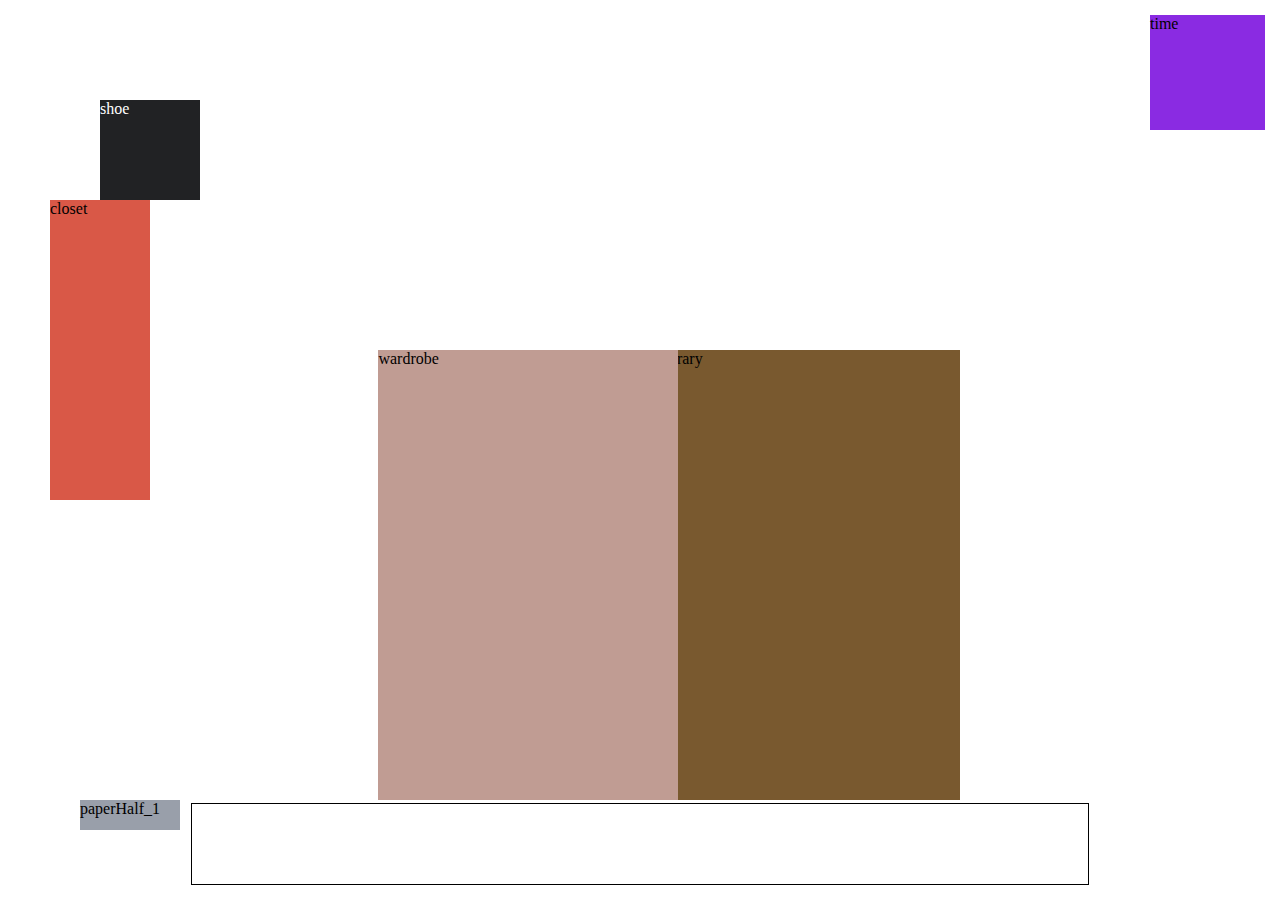
==== html/index.html @ 1eaeb97f "I have placeholder images and items, i can display dialogue, and i have a placement for most of the " ====
<!DOCTYPE html>
<html lang="en">

  <head>
    <meta charset="UTF-8">
    <meta name="viewport" content="width=device-width, initial-scale=1.0">
    <script defer src="../javascript/app.js"></script>
    <link rel="stylesheet" href="../css/main.css">
    <title>Document</title>
  </head>

  <body>
      <div id="header">
        <div class="libraryScene" id="backButton">
          back
        </div>
        <div id="timeTracker">
          time
        </div>
      </div>

      <div class="item room1" id="library">
        library
      </div>

      <div class="item room1" id="wardrobe">
        wardrobe
      </div>

      <div class="item room1" id="closet">
        closet
      </div>

      <div class="item room1" id="shoes">
        shoe
      </div>

      <div class="item room1" id="paperHalf_1">
        paperHalf_1
      </div>

      <div class="dialogue" id="spriteLeft">
      </div>

      <div class="dialogue" id="spriteRight">
      </div>

      <div class="dialogue" id="dialogueBoxContainer">
        <div class="dialogue" id="nextButtonContainer">
          <div class="dialogue" id="nextButton"></div>
        </div>
        <div class="dialogue" id="dialogueBox">
        </div>
      </div>

      <div class="inventory" id="inventoryBox">
        <div class="inventory" id="inventoryItem"></div>
        <div class="inventory" id="inventoryItem"></div>
        <div class="inventory" id="inventoryItem"></div>
        <div class="inventory" id="inventoryItem"></div>
        <div class="inventory" id="inventoryItem"></div>
        <div class="inventory" id="inventoryItem"></div>
        <div class="inventory" id="inventoryItem"></div>
        <div class="inventory" id="inventoryItem"></div>
      </div>

      <div class="libraryScene" id="libraryBigPicture">
        <div class="puzzle libraryScene" id="briefCase"></div>
      </div>

  </body>

</html>
---- css/main.css ----
/* general */
body{
  background: url(../assets/testBG.jpg);
  margin: 0;
  box-sizing: border-box;
  background-size: cover;
  background-repeat: none;
}

/* header */
#header{
  display: flex;
  justify-content: space-between;
}

#timeTracker{
  height: 115px;
  width: 115px;

  position: absolute;
  right: 0;
  top: 0;
  z-index: 10;

  margin: 15px;
  background-color: blueviolet;
}

#backButton{
  height: 75px;
  width: 75px;

  z-index: 10;

  margin: 15px;
  background-color: blueviolet;
}

/* dialogue */
#spriteLeft{
  height: 600px;
  width: 300px;
  margin-right: 40px;

  position: absolute;
  bottom: 0;
  right: 0;
  z-index: 9;

  background-size: cover;
}

#spriteRight{
  height: 600px;
  width: 300px;
  margin-left: 40px;

  position: absolute;
  bottom: 0;
  left: 0;
  z-index: 9;

  background-size: cover;
}

#dialogueBoxContainer{
  height: 180px;
  margin: 15px;

  position: absolute;
  bottom: 0;
  right: 0;
  left: 0;
  z-index: 10;

  /* https://css-tricks.com/almanac/properties/p/position/ for reference */

  background-color: rgb(55, 54, 54);
}

#dialogueBox{
  height: 70%;
  background-color: rgb(95, 178, 113);
  display: flex;
  justify-content: center;
  font-size: larger;
}

#nextButtonContainer{
  height: 30%;
  background-color: rgb(44, 15, 124);
  display: flex;
  justify-content: end;
}

#nextButton{
  height: 100%;
  width: 50px;
  margin: 0 15px;
  z-index: 11;

  align-self: flex-end;

  background-color: rgb(188, 25, 25);
}

/* items */
#library{
  height: 450px;
  width: 300px;

  position: absolute;
  bottom: 100px;
  right: 25%;
  z-index: 8;

  background-color: rgb(121, 89, 47);
}

#wardrobe{
  height: 450px;
  width: 300px;

  position: absolute;
  bottom: 100px;
  right: 47%;
  z-index: 8;

  background-color: rgb(192, 156, 147);
}

#closet{
  height: 300px;
  width: 100px;

  position: absolute;
  bottom: 400px;
  left: 50px;
  z-index: 8;

  background-color: rgb(217, 88, 71);
}

#shoes{
  height: 100px;
  width: 100px;

  position: absolute;
  top: 100px;
  left: 100px;
  z-index: 8;

  color: white;
  background-color: rgb(33, 34, 36);
}

#paperHalf_1{
  height: 30px;
  width: 100px;

  position: absolute;
  bottom: 70px;
  left: 80px;
  z-index: 8;

  background-color: rgb(153, 159, 170);
}

/* puzzles */

/* inventory */
#inventoryBox{
  height: 80px;
  width: 70%;
  margin: 15px auto;

  position: absolute;
  bottom: 0;
  right: 0;
  left: 0;
  z-index: 6;

  display: flex;

  background-color: white;
  border: 1px solid black;
}

#inventoryItem{
  height: 100%;
  width: 12.5%;

  border: 1px solid black;
}

/* scenes */
/* library */
#libraryBigPicture{
  height: 100vh;
  margin: 0 15px;

  position: absolute;
  top: 0;
  left: 0;
  right: 0;

  background-color: brown;
}

#briefCase{
  height: 100px;
  width: 550px;

  position: absolute;
  bottom: 150px;
  left: 160px;

  background-color: rgb(73, 9, 9);
}

/* hide */
.hide{
  display: none;
}
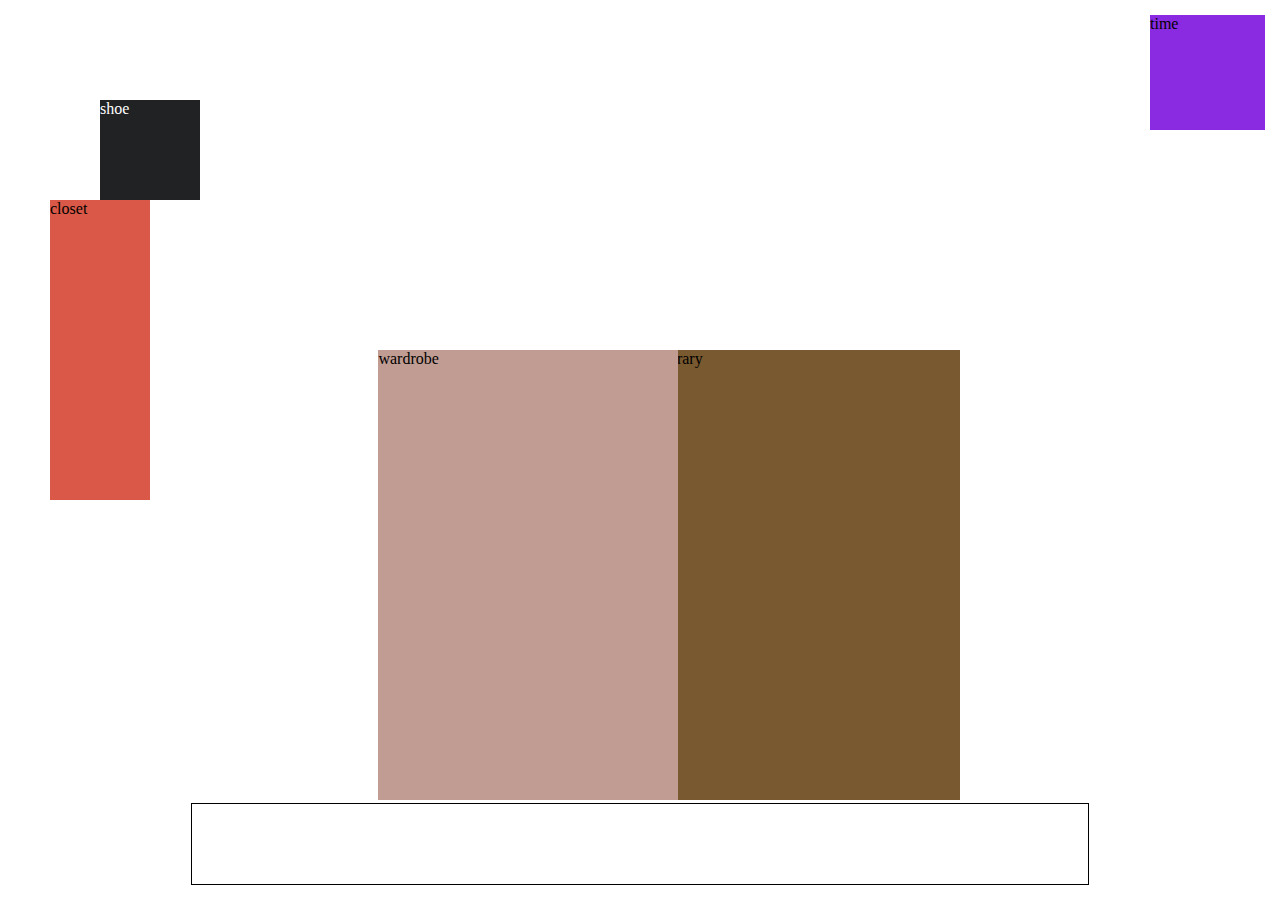
==== commit 027f936e: "Back button added and scenes can change now" ====
--- a/html/index.html
+++ b/html/index.html
@@ -35,10 +35,6 @@
         shoe
       </div>
 
-      <div class="item room1" id="paperHalf_1">
-        paperHalf_1
-      </div>
-
       <div class="dialogue" id="spriteLeft">
       </div>
 
@@ -64,9 +60,22 @@
         <div class="inventory" id="inventoryItem"></div>
       </div>
 
-      <div class="libraryScene" id="libraryBigPicture">
-        <div class="puzzle libraryScene" id="briefCase"></div>
+      <div class="libraryScene scenes" id="libraryBigPicture">
+        <div class="puzzle libraryScene scenes" id="briefCase"></div>
       </div>
+
+      <div class="closetScene scenes" id="closetBigPicture">
+        <div class="closetScene scenes" id="paperHalf_1"></div>
+      </div>
+
+      <div class="shoesScene scenes" id="shoesBigPicture">
+        <div class="shoesScene scenes" id="paperHalf_2"></div>
+      </div>
+
+      <div class="wardrobeScene scenes" id="wardrobeBigPicture">
+        <div class="wardrobeScene scenes" id="fingerprintsKit"></div>
+      </div>
+
 
   </body>
 
--- a/css/main.css
+++ b/css/main.css
@@ -154,18 +154,6 @@
   background-color: rgb(33, 34, 36);
 }
 
-#paperHalf_1{
-  height: 30px;
-  width: 100px;
-
-  position: absolute;
-  bottom: 70px;
-  left: 80px;
-  z-index: 8;
-
-  background-color: rgb(153, 159, 170);
-}
-
 /* puzzles */
 
 /* inventory */
@@ -194,6 +182,7 @@
 }
 
 /* scenes */
+
 /* library */
 #libraryBigPicture{
   height: 100vh;
@@ -216,6 +205,81 @@
   left: 160px;
 
   background-color: rgb(73, 9, 9);
+}
+
+/*  closet */
+#closetBigPicture{
+  height: 100vh;
+  margin: 0 15px;
+
+  position: absolute;
+  top: 0;
+  left: 0;
+  right: 0;
+
+  background-color: rgb(23, 37, 184);
+}
+
+#paperHalf_1{
+  height: 30px;
+  width: 100px;
+
+  position: absolute;
+  top: 550px;
+  left: 300px;
+  z-index: 8;
+
+  background-color: rgb(153, 159, 170);
+}
+
+/* shoes */
+#shoesBigPicture{
+  height: 100vh;
+  margin: 0 15px;
+
+  position: absolute;
+  top: 0;
+  left: 0;
+  right: 0;
+
+  background-color: rgb(237, 36, 147);
+}
+
+#paperHalf_2{
+  height: 30px;
+  width: 100px;
+
+  position: absolute;
+  top: 550px;
+  left: 300px;
+  z-index: 8;
+
+  background-color: rgb(162, 132, 132);
+}
+
+/* wardrobe */
+#wardrobeBigPicture{
+  height: 100vh;
+  margin: 0 15px;
+
+  position: absolute;
+  top: 0;
+  left: 0;
+  right: 0;
+
+  background-color: rgb(230, 106, 28);
+}
+
+#fingerprintsKit{
+  height: 100px;
+  width: 100px;
+
+  position: absolute;
+  top: 550px;
+  left: 500px;
+  z-index: 8;
+
+  background-color: rgb(37, 18, 76);
 }
 
 /* hide */
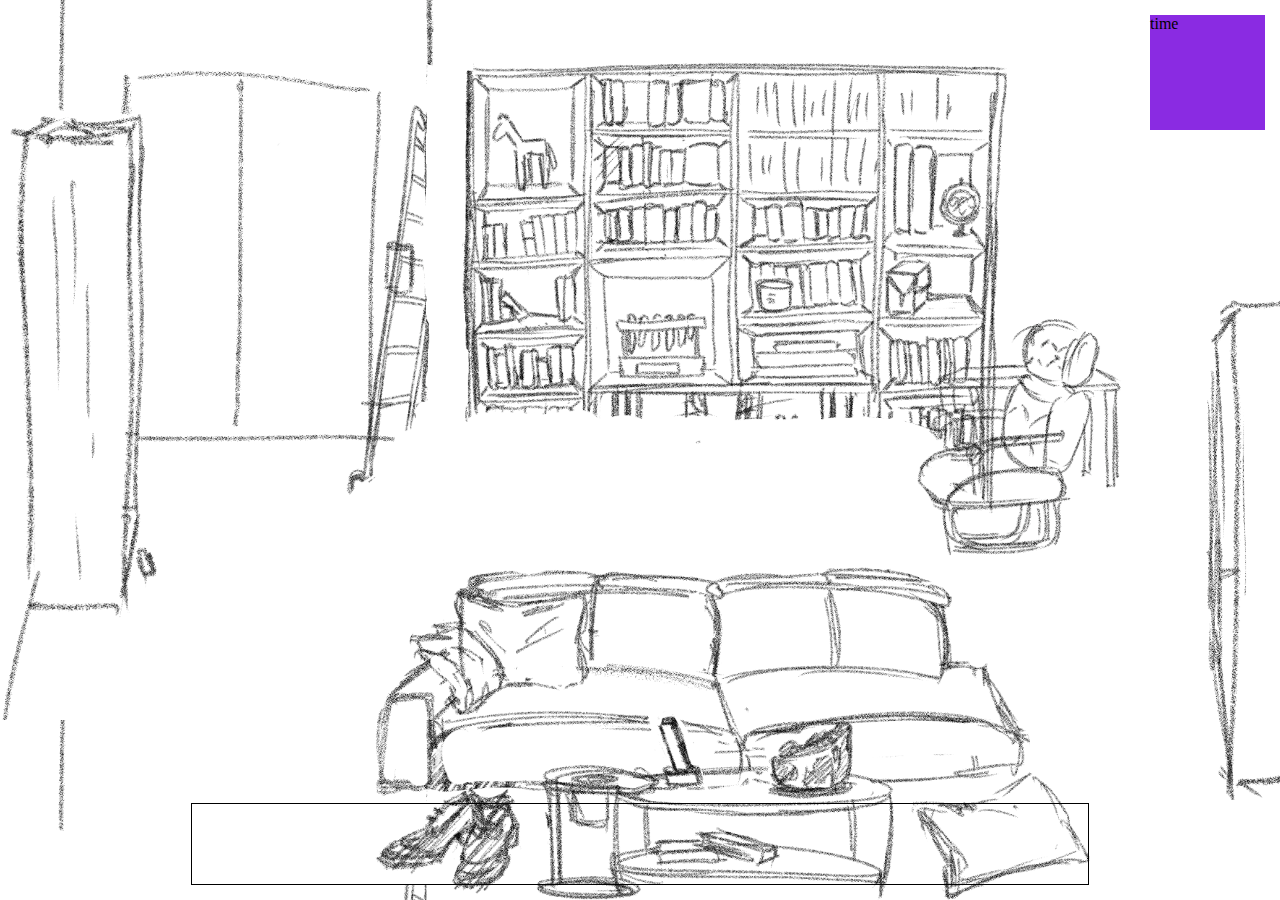
==== commit d6a75b73: "assets added" ====
--- a/html/index.html
+++ b/html/index.html
@@ -20,19 +20,18 @@
       </div>
 
       <div class="item room1" id="library">
-        library
       </div>
 
       <div class="item room1" id="wardrobe">
-        wardrobe
       </div>
 
       <div class="item room1" id="closet">
-        closet
       </div>
 
       <div class="item room1" id="shoes">
-        shoe
+      </div>
+
+      <div class="item room1" id="numberPad">
       </div>
 
       <div class="dialogue" id="spriteLeft">
@@ -50,14 +49,14 @@
       </div>
 
       <div class="inventory" id="inventoryBox">
-        <div class="inventory" id="inventoryItem"></div>
-        <div class="inventory" id="inventoryItem"></div>
-        <div class="inventory" id="inventoryItem"></div>
-        <div class="inventory" id="inventoryItem"></div>
-        <div class="inventory" id="inventoryItem"></div>
-        <div class="inventory" id="inventoryItem"></div>
-        <div class="inventory" id="inventoryItem"></div>
-        <div class="inventory" id="inventoryItem"></div>
+        <div class="inventory 0" id="inventoryItem"></div>
+        <div class="inventory 1" id="inventoryItem"></div>
+        <div class="inventory 2" id="inventoryItem"></div>
+        <div class="inventory 3" id="inventoryItem"></div>
+        <div class="inventory 4" id="inventoryItem"></div>
+        <div class="inventory 5" id="inventoryItem"></div>
+        <div class="inventory 6" id="inventoryItem"></div>
+        <div class="inventory 7" id="inventoryItem"></div>
       </div>
 
       <div class="libraryScene scenes" id="libraryBigPicture">
@@ -65,15 +64,15 @@
       </div>
 
       <div class="closetScene scenes" id="closetBigPicture">
-        <div class="closetScene scenes" id="paperHalf_1"></div>
+        <div class="closetScene scenes item" id="paperHalf_1"></div>
       </div>
 
       <div class="shoesScene scenes" id="shoesBigPicture">
-        <div class="shoesScene scenes" id="paperHalf_2"></div>
+        <div class="shoesScene scenes item" id="paperHalf_2"></div>
       </div>
 
       <div class="wardrobeScene scenes" id="wardrobeBigPicture">
-        <div class="wardrobeScene scenes" id="fingerprintsKit"></div>
+        <div class="wardrobeScene scenes item" id="fingerprintsKit"></div>
       </div>
 
 
--- a/css/main.css
+++ b/css/main.css
@@ -1,6 +1,6 @@
 /* general */
 body{
-  background: url(../assets/testBG.jpg);
+  background: url(../assets/main/bg.png);
   margin: 0;
   box-sizing: border-box;
   background-size: cover;
@@ -106,52 +106,71 @@
 
 /* items */
 #library{
-  height: 450px;
-  width: 300px;
+  width: 545px;
+  height: 454px;
+
+  background: url(../assets/main/library.png);
+  background-size: cover;
+
+  position: absolute;
+  top: 62px;
+  left: 462px;
+  z-index: 8;
+}
+
+#wardrobe{
+  width: 74px;;
+  height: 500px;
+
+  background: url(../assets/main/wardrobe.png);
+  background-size: cover;
 
   position: absolute;
   bottom: 100px;
-  right: 25%;
-  z-index: 8;
-
-  background-color: rgb(121, 89, 47);
-}
-
-#wardrobe{
-  height: 450px;
-  width: 300px;
-
-  position: absolute;
-  bottom: 100px;
-  right: 47%;
-  z-index: 8;
-
-  background-color: rgb(192, 156, 147);
-}
+  right: 0;
+  z-index: 8;
+}
+
 
 #closet{
-  height: 300px;
-  width: 100px;
-
-  position: absolute;
-  bottom: 400px;
-  left: 50px;
-  z-index: 8;
-
-  background-color: rgb(217, 88, 71);
+  width: 147px;
+  height: 510px;
+
+  background: url(../assets/main/closet.png);
+  background-size: cover;
+
+  position: absolute;
+  top: 110px;
+  left: 10px;
+  z-index: 8;
 }
 
 #shoes{
-  height: 100px;
-  width: 100px;
-
-  position: absolute;
-  top: 100px;
-  left: 100px;
-  z-index: 8;
-
-  color: white;
-  background-color: rgb(33, 34, 36);
+  width: 715px;
+  height: 333px;
+
+  background: url(../assets/main/couch.png);
+  background-size: cover;
+
+  position: absolute;
+  bottom: 0px;
+  left: 375px;
+  z-index: 8;
+}
+
+#numberPad{
+  width: 296px;
+  height: 375px;
+
+  background-color: bisque;
+
+  background: url(../assets/main/numberpad.png);
+  background-size: cover;
+
+  position: absolute;
+  top: 70px;
+  left: 120px;
+  z-index: 8;
 }
 
 /* puzzles */
@@ -179,8 +198,10 @@
   width: 12.5%;
 
   border: 1px solid black;
-}
-
+
+  background-position: center;
+  background-size: cover;
+}
 /* scenes */
 
 /* library */
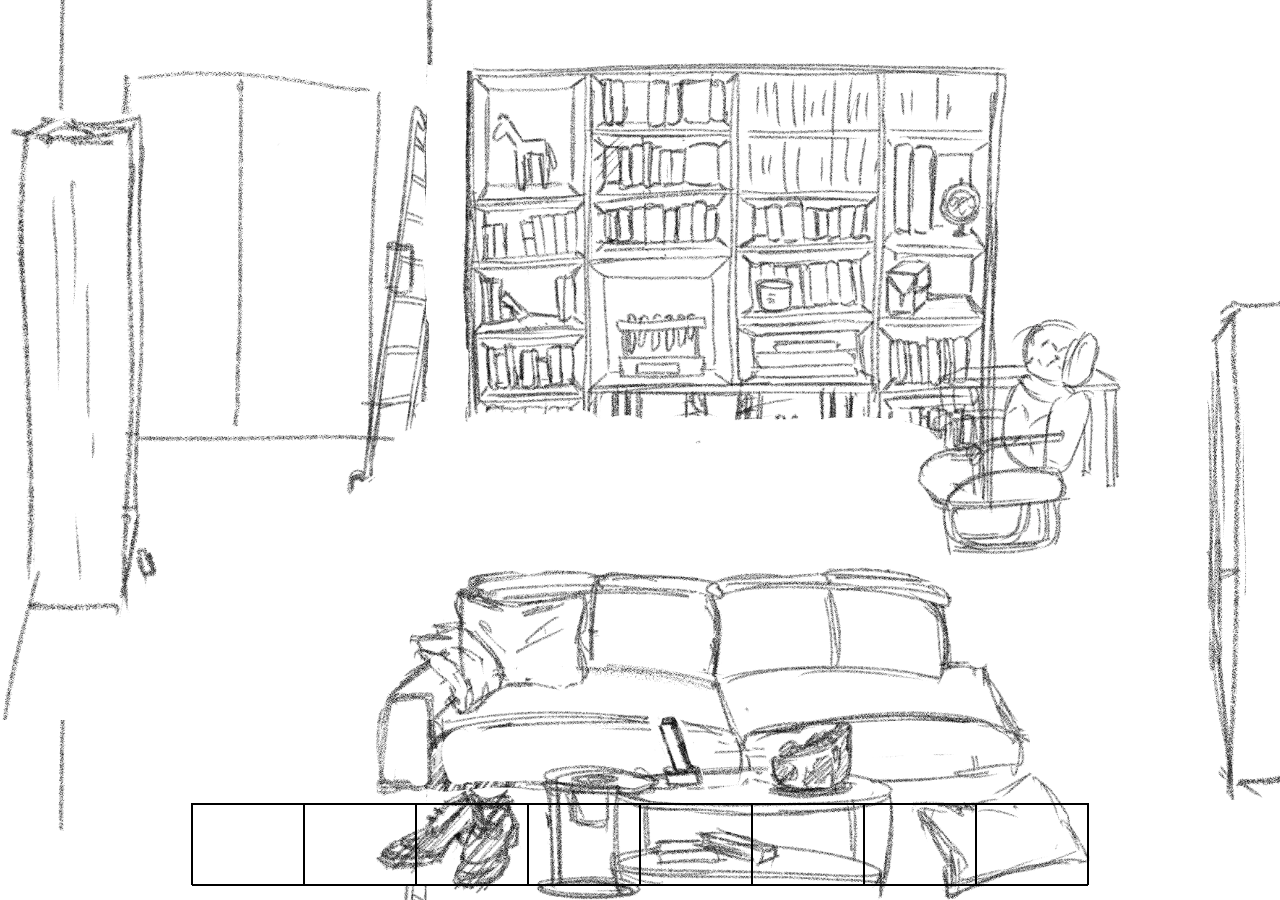
==== commit f20d5fd0: "images added to html, many functionality fixes" ====
--- a/html/index.html
+++ b/html/index.html
@@ -15,23 +15,22 @@
           back
         </div>
         <div id="timeTracker">
-          time
         </div>
       </div>
 
-      <div class="item room1" id="library">
+      <div class="room1" id="library">
       </div>
 
-      <div class="item room1" id="wardrobe">
+      <div class="room1" id="wardrobe">
       </div>
 
-      <div class="item room1" id="closet">
+      <div class="room1" id="closet">
       </div>
 
-      <div class="item room1" id="shoes">
+      <div class="room1" id="shoes">
       </div>
 
-      <div class="item room1" id="numberPad">
+      <div class="room1" id="numberPad">
       </div>
 
       <div class="dialogue" id="spriteLeft">
@@ -60,21 +59,66 @@
       </div>
 
       <div class="libraryScene scenes" id="libraryBigPicture">
-        <div class="puzzle libraryScene scenes" id="briefCase"></div>
+        <div class="libraryScene scenes showsANewScene" id="briefCase"></div>
+      </div>
+
+      <div class="briefCaseScene scenes" id="briefCaseBigPicture">
+        <div class="briefCaseScene scenes" id="briefCaseDisplayNumberLeft"></div>
+        <div class="briefCaseScene scenes" id="briefCaseDisplayNumberRight"></div>
+        <div class="briefCaseScene scenes center number" id="briefCaseClickNumberOne"></div>
+        <div class="briefCaseScene scenes center number" id="briefCaseClickNumberTwo"></div>
+        <div class="briefCaseScene scenes center number" id="briefCaseClickNumberThree"></div>
+        <div class="briefCaseScene scenes center number" id="briefCaseClickNumberFour"></div>
+        <div class="briefCaseScene scenes center number" id="briefCaseClickNumberFive"></div>
+        <div class="briefCaseScene scenes center number" id="briefCaseClickNumberSix"></div>
+      </div>
+
+      <div class="briefCaseOpenScene scenes" id="briefCaseOpenBigPicture">
+        <div class="briefCaseOpenScene scenes showsANewScene" id="laptop"></div>
+      </div>
+
+      <div class="briefCaseOpenLaptopOpenScene scenes" id="LaptopOpenBigPicture">
+        <div class="briefCaseOpenLaptopOpenScene scenes item" id="keyboard"></div>
       </div>
 
       <div class="closetScene scenes" id="closetBigPicture">
         <div class="closetScene scenes item" id="paperHalf_1"></div>
       </div>
 
+      <div class="paperHalf_1Scene scenes" id="paperHalf_1Full">
+      </div>
+
       <div class="shoesScene scenes" id="shoesBigPicture">
-        <div class="shoesScene scenes item" id="paperHalf_2"></div>
+        <div class="shoesScene scenes showsANewScene" id="shoesCloseUp"></div>
+      </div>
+
+      <div class="shoesCloserScene scenes" id="shoesBiggestPicture">
+        <div class="shoesCloserScene scenes item" id="paperHalf_2"></div>
+      </div>
+
+      <div class="paperHalf_2Scene scenes" id="paperHalf_2Full">
       </div>
 
       <div class="wardrobeScene scenes" id="wardrobeBigPicture">
-        <div class="wardrobeScene scenes item" id="fingerprintsKit"></div>
+        <div class="wardrobeScene scenes showsANewScene" id="wardrobeDoor"></div>
       </div>
 
+      <div class="wardrobeOpenDoorScene scenes" id="wardrobeDoorOpen">
+        <div class="wardrobeOpenDoorScene scenes showsANewScene" id="box"></div>
+      </div>
+
+      <div class="boxScene scenes" id="boxBigPicture">
+        <div class="boxScene scenes item" id="fingerprintsKit"></div>
+      </div>
+
+      <div class="numberPadScene scenes" id="numberPadBigPicture">
+        <div class="numberPadScene scenes item" id="numberPadCloseUp"></div>
+        <div class="numberPadScene scenes item" id="fingerprintReader"></div>
+      </div>
+
+      <div id="losingScreen">
+        Sorry you lost
+      </div>
 
   </body>
 
--- a/css/main.css
+++ b/css/main.css
@@ -7,6 +7,12 @@
   background-repeat: none;
 }
 
+.center{
+  display: flex;
+  align-items: center;
+  justify-content: center;
+}
+
 /* header */
 #header{
   display: flex;
@@ -23,7 +29,8 @@
   z-index: 10;
 
   margin: 15px;
-  background-color: blueviolet;
+  color: black;
+  font-size: x-large;
 }
 
 #backButton{
@@ -207,80 +214,365 @@
 /* library */
 #libraryBigPicture{
   height: 100vh;
-  margin: 0 15px;
-
-  position: absolute;
-  top: 0;
-  left: 0;
-  right: 0;
-
-  background-color: brown;
+
+  position: absolute;
+  top: 0;
+  left: 0;
+  right: 0;
+
+  background: url(../assets/library/bg.png);
+  background-size: cover;
 }
 
 #briefCase{
-  height: 100px;
-  width: 550px;
-
-  position: absolute;
-  bottom: 150px;
-  left: 160px;
-
-  background-color: rgb(73, 9, 9);
+  height: 43px;
+  width: 200px;
+
+  position: absolute;
+  bottom: 110px;
+  left: 500px;
+
+  background:url(../assets/library/briefcase.png);
+  background-size: cover;
+}
+
+#briefCaseBigPicture{
+  height: 100vh;
+
+  position: absolute;
+  top: 0;
+  left: 0;
+  right: 0;
+
+  background: url(../assets/briefcase_closeUp/bg.png);
+  background-size: cover;
+}
+
+#briefCaseDisplayNumberLeft{
+  width: 173px;
+  height: 48px;
+
+  position: absolute;
+  top: 300px;
+  left: 340px;
+
+  background: url(../assets/briefcase_closeUp/showNumberLeft.png);
+  background-size: cover;
+}
+
+#briefCaseDisplayNumberRight{
+  width: 163px;
+  height: 41px;
+
+  position: absolute;
+  top: 290px;
+  right: 280px;
+
+  background: url(../assets/briefcase_closeUp/showNumberRight.png);
+  background-size: cover;
+}
+
+#briefCaseClickNumberOne{
+  width: 60px;
+  height: 51px;
+
+  position: absolute;
+  top: 340px;
+  left: 360px;
+
+  background: url(../assets/briefcase_closeUp/squareOneLeft.png);
+  background-size: cover;
+}
+
+#briefCaseClickNumberTwo{
+  width: 60px;
+  height: 50px;
+
+  position: absolute;
+  top: 338px;
+  left: 409px;
+
+  background: url(../assets/briefcase_closeUp/squareTwoLeft.png);
+  background-size: cover;
+}
+
+#briefCaseClickNumberThree{
+  width: 60px;
+  height: 53px;
+
+  position: absolute;
+  top: 333px;
+  left: 456px;
+
+  background: url(../assets/briefcase_closeUp/squareThreeLeft.png);
+  background-size: cover;
+}
+
+#briefCaseClickNumberFour{
+  width: 60px;
+  height: 64px;
+
+  position: absolute;
+  top: 325px;
+  right: 370px;
+
+  background: url(../assets/briefcase_closeUp/squareOneRight.png);
+  background-size: cover;
+}
+
+#briefCaseClickNumberFive{
+  width: 66px;
+  height: 60px;
+
+  position: absolute;
+  top: 325px;
+  right: 320px;
+
+  background: url(../assets/briefcase_closeUp/squareTwoRight.png);
+  background-size: cover;
+}
+
+#briefCaseClickNumberSix{
+  width: 66px;
+  height: 61px;
+
+  position: absolute;
+  top: 325px;
+  right: 270px;
+
+  background: url(../assets/briefcase_closeUp/squareThreeRight.png);
+  background-size: cover;
+}
+
+#briefCaseOpenBigPicture{
+  height: 100vh;
+
+  position: absolute;
+  top: 0;
+  left: 0;
+  right: 0;
+
+  background:url(../assets/briefcase_closeUp/bg_open.png);
+  background-size:contain;
+}
+
+#laptop{
+  width: 710px;
+  height: 251px;
+
+  position: absolute;
+  top: 470px;
+  left: 360px;
+
+  background:url(../assets/briefcase_closeUp/laptop.png);
+  background-size:contain;
+}
+
+#LaptopOpenBigPicture{
+  height: 100vh;
+
+  position: absolute;
+  top: 0;
+  left: 0;
+  right: 0;
+
+  background:url(../assets/briefcase_closeUp/laptop_open.png);
+  background-size:contain;
+}
+
+#keyboard{
+  width: 725px;
+  height: 257px;
+
+  position: absolute;
+  top: 465px;
+  left: 355px;
+
+  background:url(../assets/briefcase_closeUp/keyboard.png);
+  background-size:contain;
 }
 
 /*  closet */
 #closetBigPicture{
   height: 100vh;
-  margin: 0 15px;
-
-  position: absolute;
-  top: 0;
-  left: 0;
-  right: 0;
-
-  background-color: rgb(23, 37, 184);
+
+  position: absolute;
+  top: 0;
+  left: 0;
+  right: 0;
+
+  background:url(../assets/closet/bg.png);
+  background-size:contain;
 }
 
 #paperHalf_1{
-  height: 30px;
-  width: 100px;
+  width: 60px;
+  height: 26px;
+
+  position: absolute;
+  bottom: 90px;
+  right: 600px;
+  z-index: 8;
+
+  background: url(../assets/closet/paperHalf.png);
+  background-size: cover;
+}
+
+#paperHalf_1Full{
+  height: 100vh;
+
+  position: absolute;
+  top: 0;
+  left: 0;
+  right: 0;
+
+  background:url(../assets/inventory/paperHalf_1.png);
+  background-size:contain;
+}
+
+#paperHalf_2Full{
+  height: 100vh;
+
+  position: absolute;
+  top: 0;
+  left: 0;
+  right: 0;
+
+  background:url(../assets/inventory/paperHalf_2.png);
+  background-size:contain;
+}
+
+/* shoes */
+#shoesBigPicture{
+  height: 100vh;
+
+  position: absolute;
+  top: 0;
+  left: 0;
+  right: 0;
+
+  background:url(../assets/couch/bg.png);
+  background-size:cover;
+}
+
+#shoesCloseUp{
+  height: 127px;
+  width: 175px;
+
+  position: absolute;
+  top: 520px;
+  left: 300px;
+  z-index: 8;
+
+  background:url(../assets/couch/shoes.png);
+  background-size:cover;
+}
+
+#shoesBiggestPicture{
+  height: 100vh;
+
+  position: absolute;
+  top: 0;
+  left: 0;
+  right: 0;
+
+  background:url(../assets/shoes_closeUp/bg.png);
+  background-size:cover;
+}
+
+#paperHalf_2{
+  height: 87px;
+  width: 118px;
 
   position: absolute;
   top: 550px;
   left: 300px;
   z-index: 8;
 
-  background-color: rgb(153, 159, 170);
-}
-
-/* shoes */
-#shoesBigPicture{
-  height: 100vh;
-  margin: 0 15px;
-
-  position: absolute;
-  top: 0;
-  left: 0;
-  right: 0;
-
-  background-color: rgb(237, 36, 147);
-}
-
-#paperHalf_2{
-  height: 30px;
-  width: 100px;
-
-  position: absolute;
-  top: 550px;
-  left: 300px;
-  z-index: 8;
-
-  background-color: rgb(162, 132, 132);
+  background:url(../assets/shoes_closeUp/paperHalf.png);
+  background-size:cover;
 }
 
 /* wardrobe */
 #wardrobeBigPicture{
   height: 100vh;
+
+  position: absolute;
+  top: 0;
+  left: 0;
+  right: 0;
+
+  background:url(../assets/wardrobe/bg.png);
+  background-size:cover;
+}
+
+#box{
+  height: 76px;
+  width: 151px;
+
+  position: absolute;
+  top: 442px;
+  left: 398px;
+  z-index: 8;
+
+  background:url(../assets/wardrobe/box.png);
+  background-size:cover;
+}
+
+#boxBigPicture{
+  height: 100vh;
+
+  position: absolute;
+  top: 0;
+  left: 0;
+  right: 0;
+
+  background:url(../assets/box_closeUp/bg.png);
+  background-size:cover;
+}
+
+#wardrobeDoor{
+  height: 455px;
+  width: 190px;
+
+  position: absolute;
+  top: 71px;
+  left: 337px;
+
+
+  background:url(../assets/wardrobe/door.png);
+  background-size:cover;
+}
+
+#wardrobeDoorOpen{
+  height: 100vh;
+
+  position: absolute;
+  top: 0;
+  left: 0;
+  right: 0;
+
+  background:url(../assets/wardrobe/bg_open.png);
+  background-size:cover;
+}
+
+#fingerprintsKit{
+  height: 400px;
+  width: 344px;
+
+  position: absolute;
+  top: 260px;
+  left: 350px;
+
+
+  background:url(../assets/box_closeUp/tools.png);
+  background-size:cover;
+}
+
+
+/* numberPad */
+#numberPadBigPicture{
+  height: 100vh;
   margin: 0 15px;
 
   position: absolute;
@@ -288,22 +580,43 @@
   left: 0;
   right: 0;
 
-  background-color: rgb(230, 106, 28);
-}
-
-#fingerprintsKit{
-  height: 100px;
-  width: 100px;
-
-  position: absolute;
-  top: 550px;
-  left: 500px;
-  z-index: 8;
-
-  background-color: rgb(37, 18, 76);
+  background:url(../assets/numberpad/bg.png);
+  background-size:cover;
+}
+
+#numberPadCloseUp{
+  height: 67px;
+  width: 150px;
+
+  position: absolute;
+  top: 415px;
+  right: 400px;
+  z-index: 8;
+
+  background:url(../assets/numberpad/display.png);
+  background-size:cover;
+}
+
+#fingerprintReader{
+  height: 120px;
+  width: 106px;
+
+  position: absolute;
+  top: 490px;
+  right: 470px;
+  z-index: 8;
+
+  background:url(../assets/numberpad/fingerprintReader.png);
+  background-size:cover;
+}
+
+#losingScreen{
+  height: 100vh;
+  background-color: rgb(95, 33, 33);
+  color: white;
 }
 
 /* hide */
 .hide{
-  display: none;
+  display: none !important;
 }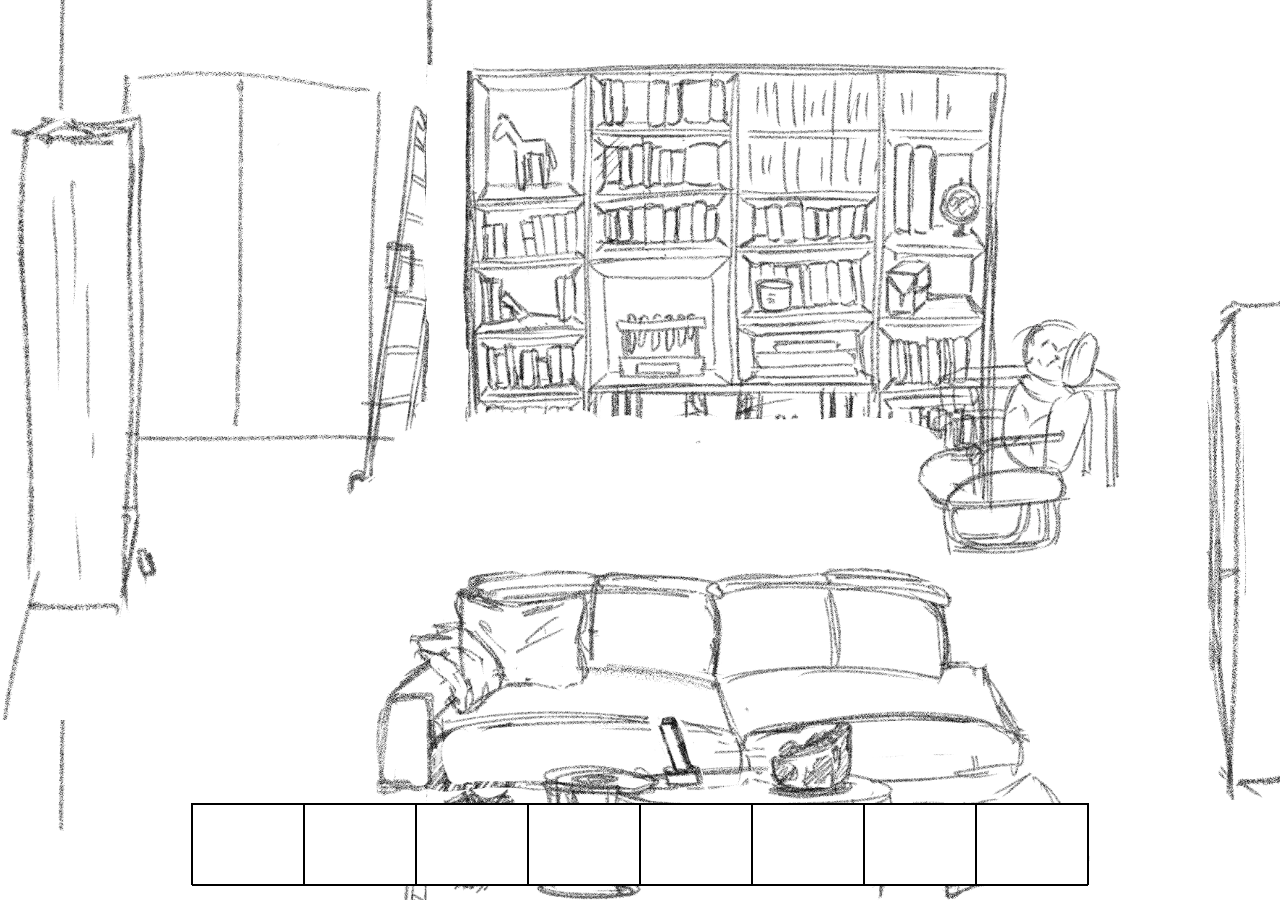
==== commit 53e08a75: "saving everything before i start revamping the inventory" ====
--- a/html/index.html
+++ b/html/index.html
@@ -16,6 +16,17 @@
         </div>
         <div id="timeTracker">
         </div>
+      </div>
+
+      <div class="inventory" id="inventoryBox">
+        <div class="inventory 0" id="inventoryItem"></div>
+        <div class="inventory 1" id="inventoryItem"></div>
+        <div class="inventory 2" id="inventoryItem"></div>
+        <div class="inventory 3" id="inventoryItem"></div>
+        <div class="inventory 4" id="inventoryItem"></div>
+        <div class="inventory 5" id="inventoryItem"></div>
+        <div class="inventory 6" id="inventoryItem"></div>
+        <div class="inventory 7" id="inventoryItem"></div>
       </div>
 
       <div class="room1" id="library">
@@ -45,17 +56,6 @@
         </div>
         <div class="dialogue" id="dialogueBox">
         </div>
-      </div>
-
-      <div class="inventory" id="inventoryBox">
-        <div class="inventory 0" id="inventoryItem"></div>
-        <div class="inventory 1" id="inventoryItem"></div>
-        <div class="inventory 2" id="inventoryItem"></div>
-        <div class="inventory 3" id="inventoryItem"></div>
-        <div class="inventory 4" id="inventoryItem"></div>
-        <div class="inventory 5" id="inventoryItem"></div>
-        <div class="inventory 6" id="inventoryItem"></div>
-        <div class="inventory 7" id="inventoryItem"></div>
       </div>
 
       <div class="libraryScene scenes" id="libraryBigPicture">
--- a/css/main.css
+++ b/css/main.css
@@ -181,6 +181,412 @@
 }
 
 /* puzzles */
+/* scenes */
+
+/* library */
+#libraryBigPicture{
+  height: 100vh;
+
+  position: absolute;
+  top: 0;
+  left: 0;
+  right: 0;
+
+  background: url(../assets/library/bg.png);
+  background-size: cover;
+}
+
+#briefCase{
+  height: 43px;
+  width: 200px;
+
+  position: absolute;
+  bottom: 110px;
+  left: 500px;
+
+  background:url(../assets/library/briefcase.png);
+  background-size: cover;
+}
+
+#briefCaseBigPicture{
+  height: 100vh;
+
+  position: absolute;
+  top: 0;
+  left: 0;
+  right: 0;
+
+  background: url(../assets/briefcase_closeUp/bg.png);
+  background-size: cover;
+}
+
+#briefCaseDisplayNumberLeft{
+  width: 173px;
+  height: 48px;
+
+  position: absolute;
+  top: 300px;
+  left: 340px;
+
+  background: url(../assets/briefcase_closeUp/showNumberLeft.png);
+  background-size: cover;
+}
+
+#briefCaseDisplayNumberRight{
+  width: 163px;
+  height: 41px;
+
+  position: absolute;
+  top: 290px;
+  right: 280px;
+
+  background: url(../assets/briefcase_closeUp/showNumberRight.png);
+  background-size: cover;
+}
+
+#briefCaseClickNumberOne{
+  width: 60px;
+  height: 51px;
+
+  position: absolute;
+  top: 340px;
+  left: 360px;
+
+  background: url(../assets/briefcase_closeUp/squareOneLeft.png);
+  background-size: cover;
+}
+
+#briefCaseClickNumberTwo{
+  width: 60px;
+  height: 50px;
+
+  position: absolute;
+  top: 338px;
+  left: 409px;
+
+  background: url(../assets/briefcase_closeUp/squareTwoLeft.png);
+  background-size: cover;
+}
+
+#briefCaseClickNumberThree{
+  width: 60px;
+  height: 53px;
+
+  position: absolute;
+  top: 333px;
+  left: 456px;
+
+  background: url(../assets/briefcase_closeUp/squareThreeLeft.png);
+  background-size: cover;
+}
+
+#briefCaseClickNumberFour{
+  width: 60px;
+  height: 64px;
+
+  position: absolute;
+  top: 325px;
+  right: 370px;
+
+  background: url(../assets/briefcase_closeUp/squareOneRight.png);
+  background-size: cover;
+}
+
+#briefCaseClickNumberFive{
+  width: 66px;
+  height: 60px;
+
+  position: absolute;
+  top: 325px;
+  right: 320px;
+
+  background: url(../assets/briefcase_closeUp/squareTwoRight.png);
+  background-size: cover;
+}
+
+#briefCaseClickNumberSix{
+  width: 66px;
+  height: 61px;
+
+  position: absolute;
+  top: 325px;
+  right: 270px;
+
+  background: url(../assets/briefcase_closeUp/squareThreeRight.png);
+  background-size: cover;
+}
+
+#briefCaseOpenBigPicture{
+  height: 100vh;
+
+  position: absolute;
+  top: 0;
+  left: 0;
+  right: 0;
+
+  background:url(../assets/briefcase_closeUp/bg_open.png);
+  background-size:contain;
+}
+
+#laptop{
+  width: 710px;
+  height: 251px;
+
+  position: absolute;
+  top: 470px;
+  left: 360px;
+
+  background:url(../assets/briefcase_closeUp/laptop.png);
+  background-size:contain;
+}
+
+#LaptopOpenBigPicture{
+  height: 100vh;
+
+  position: absolute;
+  top: 0;
+  left: 0;
+  right: 0;
+
+  background:url(../assets/briefcase_closeUp/laptop_open.png);
+  background-size:contain;
+}
+
+#keyboard{
+  width: 725px;
+  height: 257px;
+
+  position: absolute;
+  top: 465px;
+  left: 355px;
+
+  background:url(../assets/briefcase_closeUp/keyboard.png);
+  background-size:contain;
+}
+
+/*  closet */
+#closetBigPicture{
+  height: 100vh;
+
+  position: absolute;
+  top: 0;
+  left: 0;
+  right: 0;
+
+  background:url(../assets/closet/bg.png);
+  background-size:contain;
+}
+
+#paperHalf_1{
+  width: 60px;
+  height: 26px;
+
+  position: absolute;
+  bottom: 90px;
+  right: 600px;
+  z-index: 8;
+
+  background: url(../assets/closet/paperHalf.png);
+  background-size: cover;
+}
+
+#paperHalf_1Full{
+  height: 100vh;
+
+  position: absolute;
+  top: 0;
+  left: 0;
+  right: 0;
+
+  background:url(../assets/inventory/paperHalf_1.png);
+  background-size:contain;
+}
+
+#paperHalf_2Full{
+  height: 100vh;
+
+  position: absolute;
+  top: 0;
+  left: 0;
+  right: 0;
+
+  background:url(../assets/inventory/paperHalf_2.png);
+  background-size:contain;
+}
+
+/* shoes */
+#shoesBigPicture{
+  height: 100vh;
+
+  position: absolute;
+  top: 0;
+  left: 0;
+  right: 0;
+
+  background:url(../assets/couch/bg.png);
+  background-size:cover;
+}
+
+#shoesCloseUp{
+  height: 127px;
+  width: 175px;
+
+  position: absolute;
+  top: 520px;
+  left: 300px;
+  z-index: 8;
+
+  background:url(../assets/couch/shoes.png);
+  background-size:cover;
+}
+
+#shoesBiggestPicture{
+  height: 100vh;
+
+  position: absolute;
+  top: 0;
+  left: 0;
+  right: 0;
+
+  background:url(../assets/shoes_closeUp/bg.png);
+  background-size:cover;
+}
+
+#paperHalf_2{
+  height: 87px;
+  width: 118px;
+
+  position: absolute;
+  top: 550px;
+  left: 300px;
+  z-index: 8;
+
+  background:url(../assets/shoes_closeUp/paperHalf.png);
+  background-size:cover;
+}
+
+/* wardrobe */
+#wardrobeBigPicture{
+  height: 100vh;
+
+  position: absolute;
+  top: 0;
+  left: 0;
+  right: 0;
+
+  background:url(../assets/wardrobe/bg.png);
+  background-size:cover;
+}
+
+#box{
+  height: 76px;
+  width: 151px;
+
+  position: absolute;
+  top: 442px;
+  left: 398px;
+  z-index: 8;
+
+  background:url(../assets/wardrobe/box.png);
+  background-size:cover;
+}
+
+#boxBigPicture{
+  height: 100vh;
+
+  position: absolute;
+  top: 0;
+  left: 0;
+  right: 0;
+
+  background:url(../assets/box_closeUp/bg.png);
+  background-size:cover;
+}
+
+#wardrobeDoor{
+  height: 455px;
+  width: 190px;
+
+  position: absolute;
+  top: 71px;
+  left: 337px;
+
+
+  background:url(../assets/wardrobe/door.png);
+  background-size:cover;
+}
+
+#wardrobeDoorOpen{
+  height: 100vh;
+
+  position: absolute;
+  top: 0;
+  left: 0;
+  right: 0;
+
+  background:url(../assets/wardrobe/bg_open.png);
+  background-size:cover;
+}
+
+#fingerprintsKit{
+  height: 400px;
+  width: 344px;
+
+  position: absolute;
+  top: 260px;
+  left: 350px;
+
+
+  background:url(../assets/box_closeUp/tools.png);
+  background-size:cover;
+}
+
+
+/* numberPad */
+#numberPadBigPicture{
+  height: 100vh;
+  margin: 0 15px;
+
+  position: absolute;
+  top: 0;
+  left: 0;
+  right: 0;
+
+  background:url(../assets/numberpad/bg.png);
+  background-size:cover;
+}
+
+#numberPadCloseUp{
+  height: 67px;
+  width: 150px;
+
+  position: absolute;
+  top: 415px;
+  right: 400px;
+  z-index: 8;
+
+  background:url(../assets/numberpad/display.png);
+  background-size:cover;
+}
+
+#fingerprintReader{
+  height: 120px;
+  width: 106px;
+
+  position: absolute;
+  top: 490px;
+  right: 470px;
+  z-index: 8;
+
+  background:url(../assets/numberpad/fingerprintReader.png);
+  background-size:cover;
+}
+
+#losingScreen{
+  height: 100vh;
+  background-color: rgb(95, 33, 33);
+  color: white;
+}
 
 /* inventory */
 #inventoryBox{
@@ -192,7 +598,7 @@
   bottom: 0;
   right: 0;
   left: 0;
-  z-index: 6;
+  z-index: 10;
 
   display: flex;
 
@@ -208,412 +614,6 @@
 
   background-position: center;
   background-size: cover;
-}
-/* scenes */
-
-/* library */
-#libraryBigPicture{
-  height: 100vh;
-
-  position: absolute;
-  top: 0;
-  left: 0;
-  right: 0;
-
-  background: url(../assets/library/bg.png);
-  background-size: cover;
-}
-
-#briefCase{
-  height: 43px;
-  width: 200px;
-
-  position: absolute;
-  bottom: 110px;
-  left: 500px;
-
-  background:url(../assets/library/briefcase.png);
-  background-size: cover;
-}
-
-#briefCaseBigPicture{
-  height: 100vh;
-
-  position: absolute;
-  top: 0;
-  left: 0;
-  right: 0;
-
-  background: url(../assets/briefcase_closeUp/bg.png);
-  background-size: cover;
-}
-
-#briefCaseDisplayNumberLeft{
-  width: 173px;
-  height: 48px;
-
-  position: absolute;
-  top: 300px;
-  left: 340px;
-
-  background: url(../assets/briefcase_closeUp/showNumberLeft.png);
-  background-size: cover;
-}
-
-#briefCaseDisplayNumberRight{
-  width: 163px;
-  height: 41px;
-
-  position: absolute;
-  top: 290px;
-  right: 280px;
-
-  background: url(../assets/briefcase_closeUp/showNumberRight.png);
-  background-size: cover;
-}
-
-#briefCaseClickNumberOne{
-  width: 60px;
-  height: 51px;
-
-  position: absolute;
-  top: 340px;
-  left: 360px;
-
-  background: url(../assets/briefcase_closeUp/squareOneLeft.png);
-  background-size: cover;
-}
-
-#briefCaseClickNumberTwo{
-  width: 60px;
-  height: 50px;
-
-  position: absolute;
-  top: 338px;
-  left: 409px;
-
-  background: url(../assets/briefcase_closeUp/squareTwoLeft.png);
-  background-size: cover;
-}
-
-#briefCaseClickNumberThree{
-  width: 60px;
-  height: 53px;
-
-  position: absolute;
-  top: 333px;
-  left: 456px;
-
-  background: url(../assets/briefcase_closeUp/squareThreeLeft.png);
-  background-size: cover;
-}
-
-#briefCaseClickNumberFour{
-  width: 60px;
-  height: 64px;
-
-  position: absolute;
-  top: 325px;
-  right: 370px;
-
-  background: url(../assets/briefcase_closeUp/squareOneRight.png);
-  background-size: cover;
-}
-
-#briefCaseClickNumberFive{
-  width: 66px;
-  height: 60px;
-
-  position: absolute;
-  top: 325px;
-  right: 320px;
-
-  background: url(../assets/briefcase_closeUp/squareTwoRight.png);
-  background-size: cover;
-}
-
-#briefCaseClickNumberSix{
-  width: 66px;
-  height: 61px;
-
-  position: absolute;
-  top: 325px;
-  right: 270px;
-
-  background: url(../assets/briefcase_closeUp/squareThreeRight.png);
-  background-size: cover;
-}
-
-#briefCaseOpenBigPicture{
-  height: 100vh;
-
-  position: absolute;
-  top: 0;
-  left: 0;
-  right: 0;
-
-  background:url(../assets/briefcase_closeUp/bg_open.png);
-  background-size:contain;
-}
-
-#laptop{
-  width: 710px;
-  height: 251px;
-
-  position: absolute;
-  top: 470px;
-  left: 360px;
-
-  background:url(../assets/briefcase_closeUp/laptop.png);
-  background-size:contain;
-}
-
-#LaptopOpenBigPicture{
-  height: 100vh;
-
-  position: absolute;
-  top: 0;
-  left: 0;
-  right: 0;
-
-  background:url(../assets/briefcase_closeUp/laptop_open.png);
-  background-size:contain;
-}
-
-#keyboard{
-  width: 725px;
-  height: 257px;
-
-  position: absolute;
-  top: 465px;
-  left: 355px;
-
-  background:url(../assets/briefcase_closeUp/keyboard.png);
-  background-size:contain;
-}
-
-/*  closet */
-#closetBigPicture{
-  height: 100vh;
-
-  position: absolute;
-  top: 0;
-  left: 0;
-  right: 0;
-
-  background:url(../assets/closet/bg.png);
-  background-size:contain;
-}
-
-#paperHalf_1{
-  width: 60px;
-  height: 26px;
-
-  position: absolute;
-  bottom: 90px;
-  right: 600px;
-  z-index: 8;
-
-  background: url(../assets/closet/paperHalf.png);
-  background-size: cover;
-}
-
-#paperHalf_1Full{
-  height: 100vh;
-
-  position: absolute;
-  top: 0;
-  left: 0;
-  right: 0;
-
-  background:url(../assets/inventory/paperHalf_1.png);
-  background-size:contain;
-}
-
-#paperHalf_2Full{
-  height: 100vh;
-
-  position: absolute;
-  top: 0;
-  left: 0;
-  right: 0;
-
-  background:url(../assets/inventory/paperHalf_2.png);
-  background-size:contain;
-}
-
-/* shoes */
-#shoesBigPicture{
-  height: 100vh;
-
-  position: absolute;
-  top: 0;
-  left: 0;
-  right: 0;
-
-  background:url(../assets/couch/bg.png);
-  background-size:cover;
-}
-
-#shoesCloseUp{
-  height: 127px;
-  width: 175px;
-
-  position: absolute;
-  top: 520px;
-  left: 300px;
-  z-index: 8;
-
-  background:url(../assets/couch/shoes.png);
-  background-size:cover;
-}
-
-#shoesBiggestPicture{
-  height: 100vh;
-
-  position: absolute;
-  top: 0;
-  left: 0;
-  right: 0;
-
-  background:url(../assets/shoes_closeUp/bg.png);
-  background-size:cover;
-}
-
-#paperHalf_2{
-  height: 87px;
-  width: 118px;
-
-  position: absolute;
-  top: 550px;
-  left: 300px;
-  z-index: 8;
-
-  background:url(../assets/shoes_closeUp/paperHalf.png);
-  background-size:cover;
-}
-
-/* wardrobe */
-#wardrobeBigPicture{
-  height: 100vh;
-
-  position: absolute;
-  top: 0;
-  left: 0;
-  right: 0;
-
-  background:url(../assets/wardrobe/bg.png);
-  background-size:cover;
-}
-
-#box{
-  height: 76px;
-  width: 151px;
-
-  position: absolute;
-  top: 442px;
-  left: 398px;
-  z-index: 8;
-
-  background:url(../assets/wardrobe/box.png);
-  background-size:cover;
-}
-
-#boxBigPicture{
-  height: 100vh;
-
-  position: absolute;
-  top: 0;
-  left: 0;
-  right: 0;
-
-  background:url(../assets/box_closeUp/bg.png);
-  background-size:cover;
-}
-
-#wardrobeDoor{
-  height: 455px;
-  width: 190px;
-
-  position: absolute;
-  top: 71px;
-  left: 337px;
-
-
-  background:url(../assets/wardrobe/door.png);
-  background-size:cover;
-}
-
-#wardrobeDoorOpen{
-  height: 100vh;
-
-  position: absolute;
-  top: 0;
-  left: 0;
-  right: 0;
-
-  background:url(../assets/wardrobe/bg_open.png);
-  background-size:cover;
-}
-
-#fingerprintsKit{
-  height: 400px;
-  width: 344px;
-
-  position: absolute;
-  top: 260px;
-  left: 350px;
-
-
-  background:url(../assets/box_closeUp/tools.png);
-  background-size:cover;
-}
-
-
-/* numberPad */
-#numberPadBigPicture{
-  height: 100vh;
-  margin: 0 15px;
-
-  position: absolute;
-  top: 0;
-  left: 0;
-  right: 0;
-
-  background:url(../assets/numberpad/bg.png);
-  background-size:cover;
-}
-
-#numberPadCloseUp{
-  height: 67px;
-  width: 150px;
-
-  position: absolute;
-  top: 415px;
-  right: 400px;
-  z-index: 8;
-
-  background:url(../assets/numberpad/display.png);
-  background-size:cover;
-}
-
-#fingerprintReader{
-  height: 120px;
-  width: 106px;
-
-  position: absolute;
-  top: 490px;
-  right: 470px;
-  z-index: 8;
-
-  background:url(../assets/numberpad/fingerprintReader.png);
-  background-size:cover;
-}
-
-#losingScreen{
-  height: 100vh;
-  background-color: rgb(95, 33, 33);
-  color: white;
 }
 
 /* hide */
